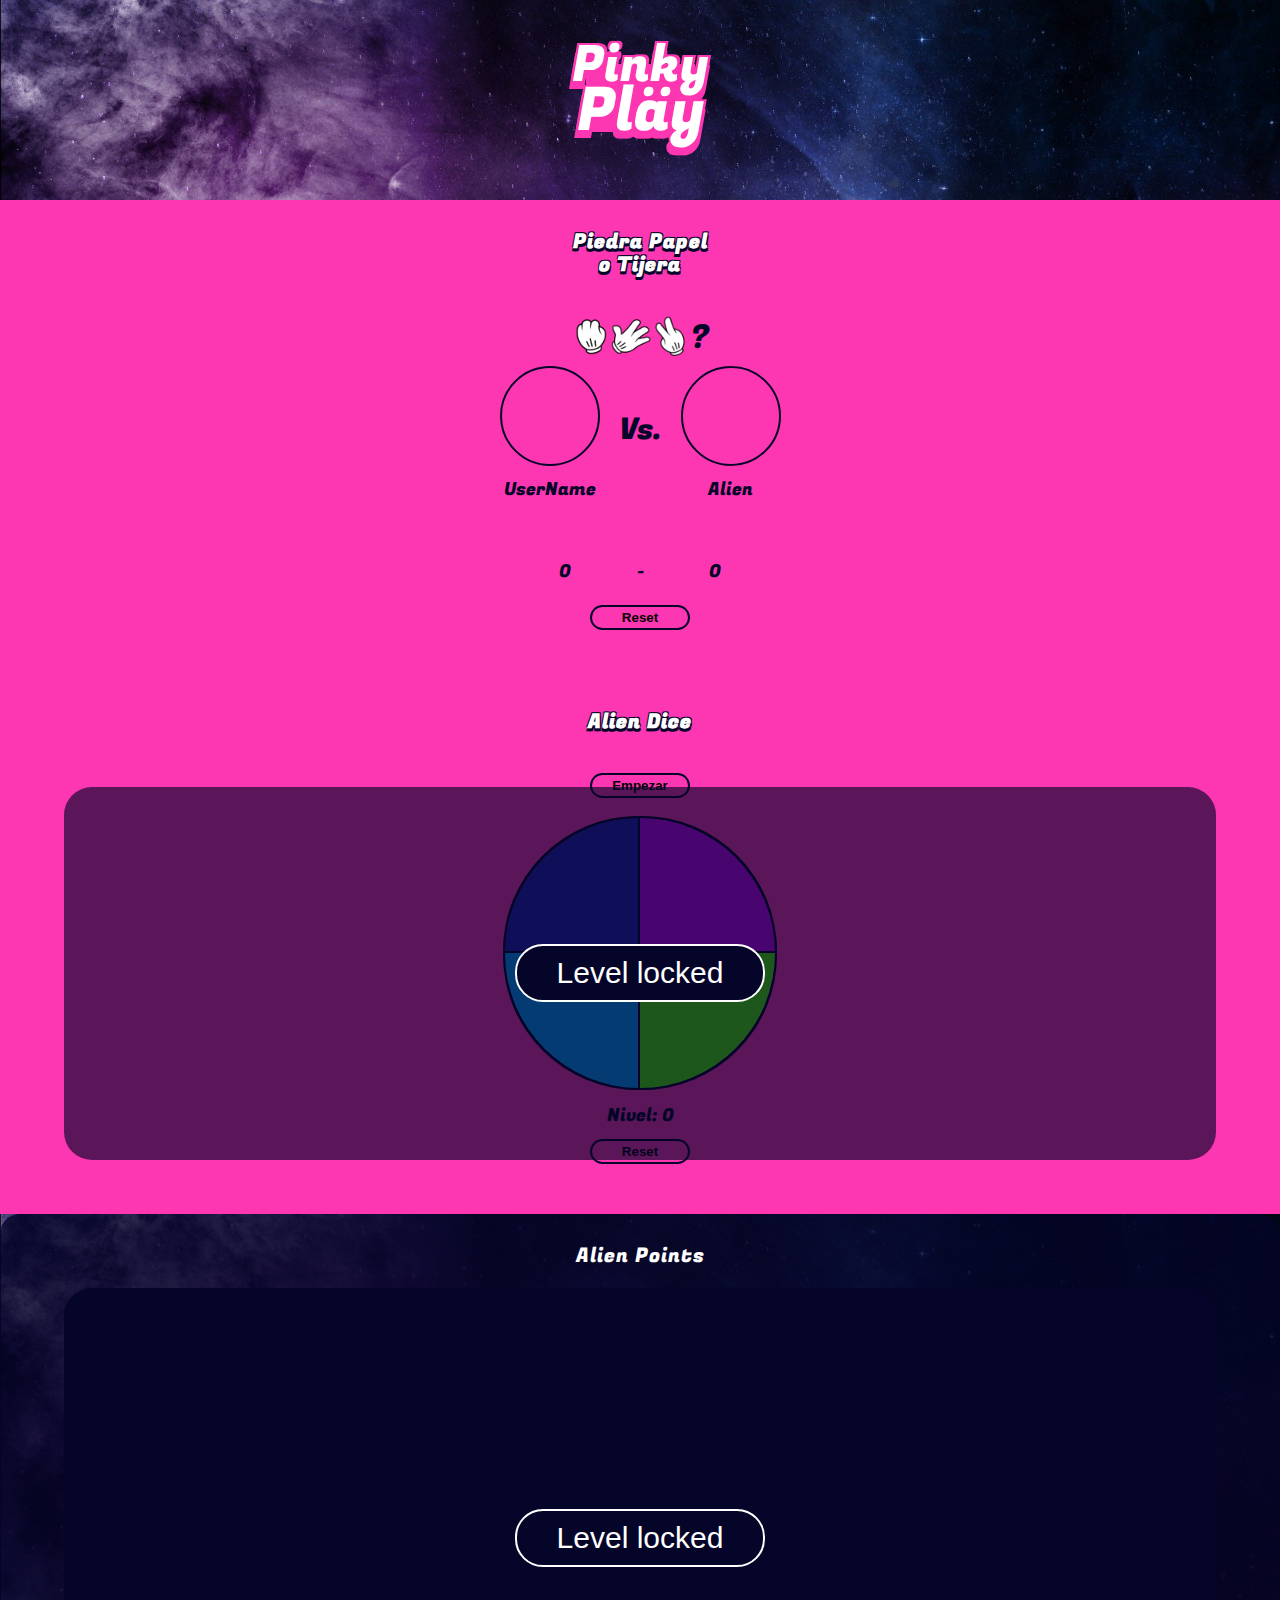
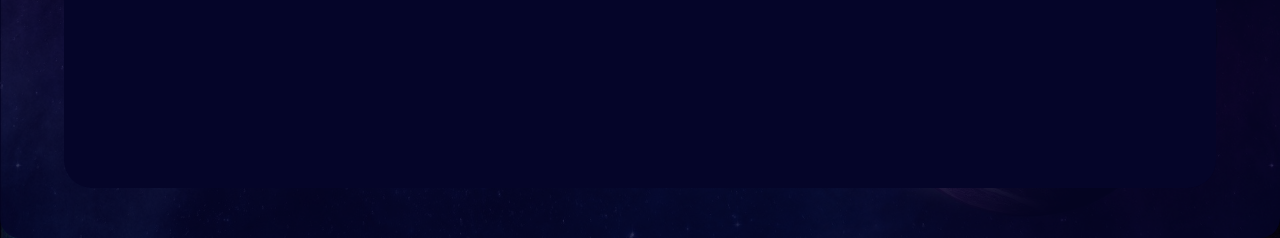
==== index.html @ 87fa093b "vs1" ====
<!DOCTYPE html>
<html lang="es">
<head>
    <meta charset="UTF-8">
    <meta name="viewport" content="width=device-width, initial-scale=1.0">
    <link rel="stylesheet" href="style.css">
    <link rel="preconnect" href="https://fonts.gstatic.com">
    <link href="https://fonts.googleapis.com/css2?family=Fugaz+One&display=swap" rel="stylesheet">
    <script src="./js/ppot.js"></script>
    <script src="./js/simon.js"></script>
    <title>PinkyPLay</title>
</head>
<body>
  <header>
  </header>
  <section class="hero">
    <div class="title-hero">
      <p class="title-top">Pinky</p>
      <p class="title-bottom">Pläy</p>
      <div class="relleno-hero"></div>
    </div>
  </section>
  <section class="game-ppot">
    <h2 class="title-game">Piedra Papel<br>o Tijera</h2>
    <div class="user-vs-cpu">
      <button class="btnSeguimos btn" id="btnSeguimos">Seguimos?</button>
        <div class="options" id="options">
          <div class="option rock" id="rock" onclick="empiezaJuego(piedra)" ></div>
          <div class="option paper" id="paper" onclick="empiezaJuego(papel)"></div>
          <div class="option scissors" id="scissors" onclick="empiezaJuego(tijera)"></div>
          <p class="text ask">?</p>
        </div>
        <div class="user-option" id="userOption">
          <div class="user-option-img" id="userOptionsImg">
              <img class="img-piedra" id="piedraImg" src="./images/piedra.png" alt="piedra">
              <img class="img-papel" id="papelImg" src="./images/papel.png" alt="papel">
              <img class="img-tijera" id="tijeraImg" src="./images/tijera.png" alt="tijera">
          </div>
          <p class="text userName" id="userName">UserName</p>
          </div>
        <p class="text vs">Vs.</p>
        <div class="alien-option" id="alienOption">
          <div class="alien-option-img" id="optionAlienImg">
              <img class="img-piedra" id="piedraAlienImg" src="./images/piedra.png" alt="piedra">
              <img class="img-papel" id="papelAlienImg" src="./images/papel.png" alt="papel">
              <img class="img-tijera" id="tijeraAlienImg" src="./images/tijera.png" alt="tijera">
          </div>  
          <p class="text alien" id="alienName">Alien</p>
        </div>
      </div>
      <p class="text veredict-ppot" id="veredictPpot"></p>
      <div class="score-ppot" id="scorePpot">
        <p class="text score-user-number" id="scoreUserNumber">0</p>
        <p class="text">-</p>
        <p class="text score-user-number" id="scoreCpuNumber">0</p>
      </div>
      <button class="reset btn" id="resetPpot" onclick="reset()">Reset</button>
  </section>
  <section class="game-simon">
    <h2 class="title-game">Alien Dice</h2>
    <div class="block-simon" id="block-gameSimon">
      <button class="btn-start" id="btnEmpezarSimon">Level locked</button>
    </div>
    <div class="simon-container">
     <button class="btnStart btn" onclick="empiezaJuegoSimon()">Empezar</button>
      <div class="gameboard">
        <div id="celeste" class="color celeste left" data-color="celeste"></div>
        <div id="violeta" class="color violeta right" data-color="violeta"></div>
        <div id="naranja" class="color naranja left" data-color="naranja"></div>
        <div id="verde" class="color verde right" data-color="verde"></div>
      </div>
      <p class="text levelSimon" id="levelSimon">Nivel: 0</p>
      <button class="reset btn" id="resetSimon" onclick="resetSimon()">Reset</button>
    </div>
  </section>
  <section class=" game-points">
    <h2 class="title-game title-points">Alien Points</h2>
    <div class="block-game block-points" id="block-gamePoints">
      <button class="btn-start" id="btnEmpezarPoints" onclick="empezarJuegoPoints()">Level locked</button>
    </div>
    <div class="points-container">
      <div class="opacity-points"></div>
      <img class="img-points" src="./images/nave-points-2.png" alt="juego puntos">
    </div>
  </section>
</body>
</html>
---- style.css ----
/* Colors
Rosa flúo #fd36b1
*/

* {
    box-sizing: border-box;
    margin: 0;
    padding: 0;
}

html {
    font-size: 62.5%;
    font-family: Arial, Helvetica, sans-serif;
    background-size: 100vh;
    background: #fd36b1;
    color: white;
}


.hero {
    display: flex;
    justify-content: center;
    align-items: center;
    text-align: center;
    height: 200px;
    background-image: url(./images/earth-1151659_1920.jpg);
    background-size: cover;
    background-repeat: no-repeat;    
}
.title-hero {
    width: 45%;
    max-width: 144px;
    display: flex;
    justify-content: center;
    align-items: center;
    flex-wrap: wrap;
}
.title-top {
    z-index: 1;
    font-family: 'Fugaz One', cursive;  
    font-size: 5.0rem;
    line-height: 40px;
    text-shadow: 
    -2px -2px 0px #fd36b1, 3px -2px 0px #fd36b1, 2px 8px 0px #fd36b1, -4px 8px 0px #fd36b1
}

.title-bottom {
    z-index: 1;
    margin-top: -19px;
    font-family: 'Fugaz One', cursive;  
    font-size: 6.0rem;
    text-shadow: 
    -2px -2px 0px #fd36b1, 3px -2px 0px #fd36b1, 2px 8px 0px #fd36b1, -4px 8px 0px #fd36b1
}
.relleno-hero {
    margin-top: -113px;
    width: 109px;
    height: 68px;
    background-color: #fd36b1;
}

/* Piedra papel o tijera */
.game-ppot {
    position: relative;
    display: flex;
    flex-direction: column;
    justify-content: space-between;
    align-items: center;
    padding: 30px 0px;
    background-color: #fd36b1;
}
.title-game {
    z-index: 2;
    width: 200px;
    display: inline-block;
    text-align: center;
    margin-bottom: 20px;
    font-family: 'Fugaz One', cursive;  
    font-size: 2.0rem;
    line-height: 23px;
    letter-spacing: 1px;
    text-shadow: 
    -1px -1px 0px #050529, 1px -1px 0px  #050529, 1px 3px 0px  #050529, -1px 3px 0px #050529

}
.text {
  font-family: 'Fugaz One', cursive;  
  font-size: 1.8rem;
  color: #050529;
}

.user-vs-cpu {
  position: relative;
  display: flex;
  justify-content: space-around;
  align-items: flex-end;
  width: 60%;
  max-width: 300px;
  min-width: 280px;
  margin: 6rem auto 2rem;
}
.user-option {
  display: flex;
  flex-direction: column;
  justify-content: space-between;
  align-items: center;
}
.options {
  position: absolute;
  top: -4rem;
  display: flex;
  justify-content: space-around;
  content: "";
  height: 10%,
}
.option {
  content: "";
  width: 4rem;
  height: auto;
  background-size: 100%;
  background-repeat: no-repeat;
}
.rock {
  background-image: url(./images/piedra.png);
}
.paper {
  background-image: url(./images/papel.png);
}
.scissors {
  background-image: url(./images/tijera.png);
}
.ask {
  font-size: 3rem;
  align-self: center;
}
.user-option-img {
  position: relative;
  display: flex;
  align-items: center;
  justify-content: center;
  width: 10rem;
  height: 10rem;
  background-size: 75%;
  background-repeat: no-repeat;
  border: solid 2px #050529;
  border-radius: 50%;
  margin: 1rem 0;
}
.user-option-img img {
  display: none;
  position: absolute;
  width: 8rem;
 }

.alien-option {
  display: flex;
  flex-direction: column;
  justify-content: space-between;
  align-items: center;
}
.alien-option-img {
  position: relative;
  display: flex;
  align-items: center;
  justify-content: center;
  width: 10rem;
  height: 10rem;
  background-size: 75%;
  background-repeat: no-repeat;
  border: solid 2px #050529;
  border-radius: 50%;
  margin: 1rem 0;
}
.alien-option-img img {
    display: none;
    position: absolute;
    width: 8rem;
   }
.btnSeguimos {
  position: absolute;
  top: -4rem;
  display: none;
  width: 20vh;
  height: 5vh;
  background: none;
  border: solid 2px #050529;
  border-radius: 10px;
  font-weight: bold;
}

.vs {
  align-self: center;
  font-size: 3rem;
}
.veredict-ppot {
  width: 130px;
  height: 30px;
  font-size: 2rem;
  text-align: center;
  text-transform: uppercase;
  margin-bottom: 5px;
}

.score-ppot {
  display: flex;
  width: 18vh;
  justify-content: space-between;
  margin-bottom: 2rem;
}
.reset {
  width: 20vh;
  height: 5vh;
  background-color: #fd36b1;
  border: solid 2px #050529;
  border-radius: 10px;
  font-weight: bold;
  margin-bottom: 2rem;
}

/* Simon dice */
.game-simon {
    position: relative;
    width: 100%;
    display: flex;
    flex-direction: column;
    justify-content: space-between;
    align-items: center;
    padding: 30px 0px;
}
.block-simon {
  position: absolute;
  display: flex;
  top: 20%;
  width: 90%;
  height: 70%;
  justify-content: center;
  border-radius: 28px;
  z-index: 5;
  background-color: #050529a6;
 
}
.btnStart {
  width: 20vh;
  height: 5vh;
  background-color: #fd36b1;
  border: solid 2px #050529;
  border-radius: 10px;
  font-weight: bold;
  margin-top: 2rem;
  margin-bottom: 2rem;
}
.simon-container {
  position: relative;
  display: flex;
  flex-direction: column;
  justify-content: space-around;
  align-items: center;
  /* width: 100% */
}
.gameboard {
    width: 100vh;
    height: 40vh;
    border-radius: 50%;
    overflow: hidden;
    margin-bottom: 5%;
    max-height: 30vh;
    max-width: 30vh;
    box-shadow: -2px -2px 0px #050529, 2px -2px 0px #050529, 2px 2px 0px #050529, -2px 2px 0px #050529;
  }

  .color {
    width: 50%;
    height: 50%;
    display: inline-block;
    box-shadow: -2px -2px 0px #050529, 2px -2px 0px #050529, 2px 2px 0px #050529, -2px 2px 0px #050529;
}

  .left {
    float: left;
  }

  .right {
    float: left;
  }

  .celeste {
    background: #2422b3;
  }

  .celeste.light {
    background: #6a68c0;
  }

  .violeta {
    background: #c603f1;
  }

  .violeta.light {
    background: #e17ff5;
  }

  .naranja {
    background: #04a2fd;
  }

  .naranja.light {
    background: #a6e0f7;
  }

  .verde {
    background: #4cf005;
  }

  .verde.light {
    background:  #b1e79a;
  }
  .levelSimon {
    display: block;
    margin-bottom: 10px;
  }
  /* Unir puntos */
  .title-points {
    text-shadow:none;
    font-weight: 300;
  }
  .game-points {
      position: relative;
      display: flex;
      flex-direction: column;
      justify-content: space-between;
      align-items: center;
      padding: 30px 0;
      background-color: #050529;
      background-image: url(./images/earth-1151659_1920.jpg);
      background-size: cover;
      background-repeat: no-repeat;
    }
    .block-game  {
      position: absolute;
      display: flex;
      top: 12%;
      width: 90%;
      height: 80%;
      justify-content: center;
      background-color: #050529;
      border-radius: 28px;
      z-index: 5;
    }
    
    .btn-start {
      align-self: center;
      padding: 10px 40px;
      background-color: #050529;
      font-size: 3rem;
      color: white;
      border: solid 2px white;
      border-radius: 28px;
     
    }
    .game-points::before{
      content: "";
      position: absolute;
      top: 0px;
      bottom: 0;
      right: 0;
      left: 0px;
      background-color: rgb(5, 5, 41, 0.8);
      border-radius: 20px;
    }
    .points-container {
      display: flex;
      justify-content: center;
      align-self: center;
      width: 90%;
      max-width: 400px;
      height: 90%;
      min-height: 370px;
      margin: 5% auto 20px;
  }

  .img-points {
    width: 90%;
    height: auto;
    z-index: 2;
  }
  .btn {
    width: 100px;
    height: 25px;
    border-radius: 28px;
  }
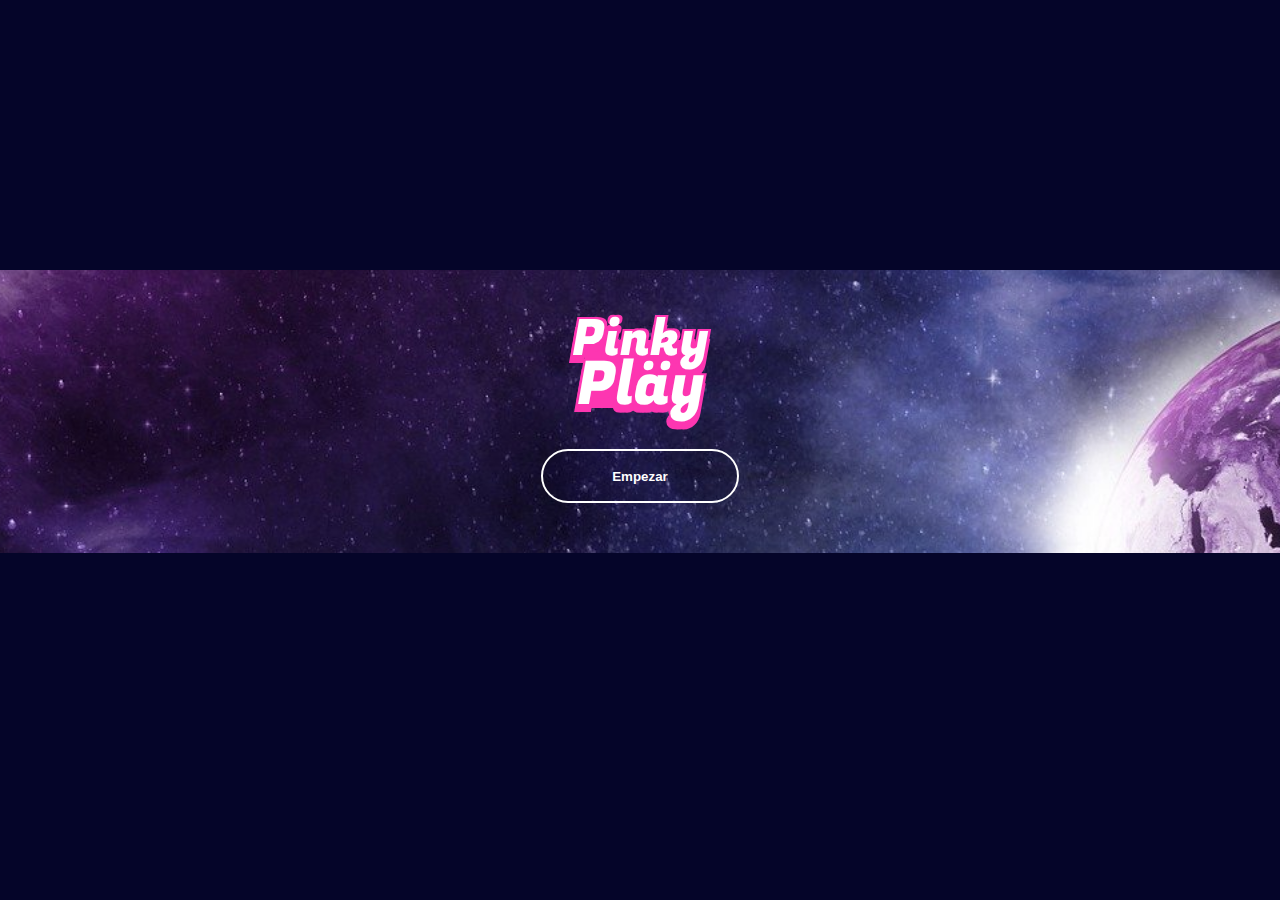
==== commit d8f88505: "extracting docs" ====
--- a/index.html
+++ b/index.html
@@ -6,82 +6,40 @@
     <link rel="stylesheet" href="style.css">
     <link rel="preconnect" href="https://fonts.gstatic.com">
     <link href="https://fonts.googleapis.com/css2?family=Fugaz+One&display=swap" rel="stylesheet">
-    <script src="./js/ppot.js"></script>
-    <script src="./js/simon.js"></script>
     <title>PinkyPLay</title>
 </head>
+<style>
+  .hero{
+    margin-top: 30vh;
+    padding: 5rem;
+    height: auto;
+  }
+</style>
 <body>
   <header>
   </header>
-  <section class="hero">
+  
+    <section class="hero">
+      <img src="./images/earth-1151659_1920.jpg" alt="space" class="imgHero">
     <div class="title-hero">
       <p class="title-top">Pinky</p>
       <p class="title-bottom">Pläy</p>
       <div class="relleno-hero"></div>
+      <div class="botonIndex">
+        <a href="./pages/ppot.html" >
+          <button class="botonEmpezar">Empezar</button>
+        </a>
+      </div>
     </div>
+    <!-- <h2 class="title-game">Dónde está<br>Pinky?</h2> 
+    <div class="descriptionContainer">
+      <p class="description descriptionIndex">No podemos encontrar a Pinky por ningún lado. Ha desaparecido de la faz de la tierra. Seguro está otra vez en problemas! Nos ayudarías a encontrarlo? <br> <br>Completá los tres juegos y descubrí dónde está nuestro pequeño amigo... </p> -->
+  
+    
   </section>
-  <section class="game-ppot">
-    <h2 class="title-game">Piedra Papel<br>o Tijera</h2>
-    <div class="user-vs-cpu">
-      <button class="btnSeguimos btn" id="btnSeguimos">Seguimos?</button>
-        <div class="options" id="options">
-          <div class="option rock" id="rock" onclick="empiezaJuego(piedra)" ></div>
-          <div class="option paper" id="paper" onclick="empiezaJuego(papel)"></div>
-          <div class="option scissors" id="scissors" onclick="empiezaJuego(tijera)"></div>
-          <p class="text ask">?</p>
-        </div>
-        <div class="user-option" id="userOption">
-          <div class="user-option-img" id="userOptionsImg">
-              <img class="img-piedra" id="piedraImg" src="./images/piedra.png" alt="piedra">
-              <img class="img-papel" id="papelImg" src="./images/papel.png" alt="papel">
-              <img class="img-tijera" id="tijeraImg" src="./images/tijera.png" alt="tijera">
-          </div>
-          <p class="text userName" id="userName">UserName</p>
-          </div>
-        <p class="text vs">Vs.</p>
-        <div class="alien-option" id="alienOption">
-          <div class="alien-option-img" id="optionAlienImg">
-              <img class="img-piedra" id="piedraAlienImg" src="./images/piedra.png" alt="piedra">
-              <img class="img-papel" id="papelAlienImg" src="./images/papel.png" alt="papel">
-              <img class="img-tijera" id="tijeraAlienImg" src="./images/tijera.png" alt="tijera">
-          </div>  
-          <p class="text alien" id="alienName">Alien</p>
-        </div>
-      </div>
-      <p class="text veredict-ppot" id="veredictPpot"></p>
-      <div class="score-ppot" id="scorePpot">
-        <p class="text score-user-number" id="scoreUserNumber">0</p>
-        <p class="text">-</p>
-        <p class="text score-user-number" id="scoreCpuNumber">0</p>
-      </div>
-      <button class="reset btn" id="resetPpot" onclick="reset()">Reset</button>
-  </section>
-  <section class="game-simon">
-    <h2 class="title-game">Alien Dice</h2>
-    <div class="block-simon" id="block-gameSimon">
-      <button class="btn-start" id="btnEmpezarSimon">Level locked</button>
-    </div>
-    <div class="simon-container">
-     <button class="btnStart btn" onclick="empiezaJuegoSimon()">Empezar</button>
-      <div class="gameboard">
-        <div id="celeste" class="color celeste left" data-color="celeste"></div>
-        <div id="violeta" class="color violeta right" data-color="violeta"></div>
-        <div id="naranja" class="color naranja left" data-color="naranja"></div>
-        <div id="verde" class="color verde right" data-color="verde"></div>
-      </div>
-      <p class="text levelSimon" id="levelSimon">Nivel: 0</p>
-      <button class="reset btn" id="resetSimon" onclick="resetSimon()">Reset</button>
-    </div>
-  </section>
-  <section class=" game-points">
-    <h2 class="title-game title-points">Alien Points</h2>
-    <div class="block-game block-points" id="block-gamePoints">
-      <button class="btn-start" id="btnEmpezarPoints" onclick="empezarJuegoPoints()">Level locked</button>
-    </div>
-    <div class="points-container">
-      <div class="opacity-points"></div>
-      <img class="img-points" src="./images/nave-points-2.png" alt="juego puntos">
-    </div>
-  </section>
+  <!-- <section class="game-presentation">
+    
+  </section> -->
+</div>
 </body>
 </html>--- a/style.css
+++ b/style.css
@@ -7,33 +7,54 @@
     margin: 0;
     padding: 0;
 }
+@keyframes rotate {from {transform: rotate(0deg);}
+    to {transform: rotate(360deg);}}
+@-webkit-keyframes rotate {from {-webkit-transform: rotate(0deg);}
+  to {-webkit-transform: rotate(360deg);}}
 
 html {
     font-size: 62.5%;
     font-family: Arial, Helvetica, sans-serif;
     background-size: 100vh;
-    background: #fd36b1;
+    background: #050529;
     color: white;
 }
 
 
 .hero {
+  position: relative;
+  overflow: hidden;
     display: flex;
     justify-content: center;
     align-items: center;
     text-align: center;
-    height: 200px;
+    height: 20rem;
     background-image: url(./images/earth-1151659_1920.jpg);
     background-size: cover;
-    background-repeat: no-repeat;    
+    background-repeat: no-repeat; 
+}
+
+.imgHero {
+  display: flex;
+  position: absolute;
+  z-index: 0;
+  width: 200%;
+  height: auto;
+  border-radius: 50%;
+  -webkit-animation: 100s rotate linear infinite;
+  animation: 200s rotate linear infinite;
+  -webkit-transform-origin: 50% 50%;
+  transform-origin: 50% 50%; 
 }
 .title-hero {
+  position: relative;
     width: 45%;
     max-width: 144px;
     display: flex;
     justify-content: center;
     align-items: center;
     flex-wrap: wrap;
+    z-index: 2;
 }
 .title-top {
     z-index: 1;
@@ -41,22 +62,84 @@
     font-size: 5.0rem;
     line-height: 40px;
     text-shadow: 
-    -2px -2px 0px #fd36b1, 3px -2px 0px #fd36b1, 2px 8px 0px #fd36b1, -4px 8px 0px #fd36b1
+    -2px -2px 0px #fd36b1, 3px -2px 0px #fd36b1, 2px 8px 0px #fd36b1, -4px 8px 0px #fd36b1;
+    z-index: 2;
 }
 
 .title-bottom {
     z-index: 1;
-    margin-top: -19px;
+    margin-top: -1.9rem;
     font-family: 'Fugaz One', cursive;  
     font-size: 6.0rem;
     text-shadow: 
-    -2px -2px 0px #fd36b1, 3px -2px 0px #fd36b1, 2px 8px 0px #fd36b1, -4px 8px 0px #fd36b1
+    -2px -2px 0px #fd36b1, 3px -2px 0px #fd36b1, 2px 8px 0px #fd36b1, -4px 8px 0px #fd36b1;
+    z-index: 2;
 }
 .relleno-hero {
-    margin-top: -113px;
-    width: 109px;
-    height: 68px;
+    margin-top: -11rem;
+    width: 11rem;
+    height: 6.8rem;
     background-color: #fd36b1;
+    z-index: 1;
+}
+.botonEmpezar{
+  width: 22vh;
+  height: 6vh;
+  border: solid 2px #ffffff;
+  color: #ffffff;
+  background-color: #05052927;
+  border-radius: 10px;
+  font-weight: bold;
+  margin-top: 2rem;
+  border-radius: 28px;
+   z-index: 6;
+}
+/* .game-presentation{
+  position: relative;
+    display: flex;
+    flex-direction: column;
+    justify-content: space-between;
+    align-items: center;
+    padding: 30px 0px;
+    background-image: url(./images/earth-1151659_1920.jpg);
+    background-size: cover;
+    z-index: 4;
+} */
+.flechaContainer {
+  position: relative;
+  display: flex;
+  width: 31rem;
+  height: 4rem;
+  justify-content: space-around;
+  align-items: center;
+  min-width: 250px;
+}
+.flechaBack{
+  width: 3.3rem;
+  height: auto;
+  transform: rotate(90deg);
+}
+.flechaNext{
+  width: 3.3rem;
+  height: auto;
+  transform: rotate(270deg);
+  visibility: hidden;
+}
+
+.descriptionContainer{
+  width: 40%;
+  min-width: 310px;
+  z-index: 6;
+}
+.description{
+  padding: 1.5rem;
+  font-size: 1.6rem;
+  font-weight: 600;
+  color: #050529;
+  text-align: center;
+}
+.descriptionIndex{
+  color: #ffffff;
 }
 
 /* Piedra papel o tijera */
@@ -68,13 +151,14 @@
     align-items: center;
     padding: 30px 0px;
     background-color: #fd36b1;
+    z-index: 4;
 }
 .title-game {
     z-index: 2;
-    width: 200px;
+    width: 180px;
+    align-self: center;
     display: inline-block;
     text-align: center;
-    margin-bottom: 20px;
     font-family: 'Fugaz One', cursive;  
     font-size: 2.0rem;
     line-height: 23px;
@@ -226,6 +310,8 @@
     justify-content: space-between;
     align-items: center;
     padding: 30px 0px;
+    background-color: #fd36b1;
+    z-index: 4;
 }
 .block-simon {
   position: absolute;
@@ -235,7 +321,7 @@
   height: 70%;
   justify-content: center;
   border-radius: 28px;
-  z-index: 5;
+  z-index: 10;
   background-color: #050529a6;
  
 }
@@ -329,11 +415,13 @@
       flex-direction: column;
       justify-content: space-between;
       align-items: center;
+      width: 100%;
       padding: 30px 0;
       background-color: #050529;
-      background-image: url(./images/earth-1151659_1920.jpg);
+      /* background-image: url(./images/earth-1151659_1920.jpg); */
       background-size: cover;
       background-repeat: no-repeat;
+      z-index: 4;
     }
     .block-game  {
       position: absolute;
@@ -344,7 +432,7 @@
       justify-content: center;
       background-color: #050529;
       border-radius: 28px;
-      z-index: 5;
+      z-index: 10;
     }
     
     .btn-start {
@@ -357,7 +445,7 @@
       border-radius: 28px;
      
     }
-    .game-points::before{
+    /* .game-points::before{
       content: "";
       position: absolute;
       top: 0px;
@@ -366,20 +454,22 @@
       left: 0px;
       background-color: rgb(5, 5, 41, 0.8);
       border-radius: 20px;
-    }
+    } */
     .points-container {
+      position: relative;
       display: flex;
       justify-content: center;
       align-self: center;
       width: 90%;
-      max-width: 400px;
+      max-width: 320px;
       height: 90%;
       min-height: 370px;
       margin: 5% auto 20px;
+      z-index: 1;
   }
 
   .img-points {
-    width: 90%;
+    width: 100%;
     height: auto;
     z-index: 2;
   }
@@ -387,4 +477,125 @@
     width: 100px;
     height: 25px;
     border-radius: 28px;
-  }+    z-index: 6;
+  }
+  canvas {
+    position: absolute;
+    display: block;
+    margin: 0 auto;
+    margin: calc(50vh - 150px) auto 0;
+    margin-bottom: 20%;
+    background: #050529;
+    border-radius: 3px;
+    box-shadow: 0px 0px 15px 3px #ccc;
+    cursor:pointer;
+    z-index: 2;
+
+  }
+  .limpiar {
+    width: 20vh;
+    height: 5vh;
+    background-color: #fd36b1;
+    border: solid 2px #050529;
+    border-radius: 10px;
+    font-weight: bold;
+    margin-bottom: 2rem;
+  }
+  .caja-points {
+    display: flex;
+      justify-content: center;
+      align-self: center;
+      width: 100%;
+      height: 100%;
+      border: solid 2px red;
+      position: relative;
+      z-index: 100;
+  }
+  .point {
+        position: absolute;
+        width: 0.8em;
+        height: 0.8em;
+        border-radius: 50%;
+        background-color: #ffffff;
+    }
+    .point:hover {
+        background-color: blueviolet;
+    }
+    .point1 {
+        top: 88%;
+        left: 28%;
+    }
+
+    .point2 {
+        top: 52%;
+        left: 28%;
+    }
+    .point3 {
+        top: 31%;
+        left: 28%;
+    }
+    .point4 {
+        top: 29%;
+        left: 10%;
+    }
+    .point5 {
+        top: 23%;
+        left: 17%;
+    }
+    .point6 {
+        top: 18%;
+        left: 20%;
+    }
+    .point7 {
+        top: 12%;
+        left: 24%;
+    }
+    .point8 {
+        top: 9%;
+        left: 30%;
+    }
+    .point9 {
+        top: 9%;
+        left: 38%;
+    }
+    .point10 {
+        top: 13%;
+        left: 47%;
+    }
+    .point11 {
+        top: 16%;
+        left: 55%;
+    }
+    .point12 {
+        top: 19%;
+        left: 65%;
+    }
+    .point13 {
+        top: 27%;
+        left: 50%;
+    }
+    .point14 {
+        top: 49%;
+        left: 67%;
+    }
+    .point15 {
+        top: 76%;
+        left: 89%;
+    }
+    .pNum {
+        margin-left: 0.5em;
+        margin-top: 0.7em;
+    }
+    canvas {
+  position: absolute;
+  display: block;
+  width: 310px;
+  height: 370px;
+  margin: 0 auto;
+  /* margin: calc(50vh - 150px) auto 0; */
+  background: #05052900;
+  border-radius: 3px;
+  box-shadow: 0px 0px 15px 3px #ccc;
+  cursor:pointer;
+  z-index: 2;
+}